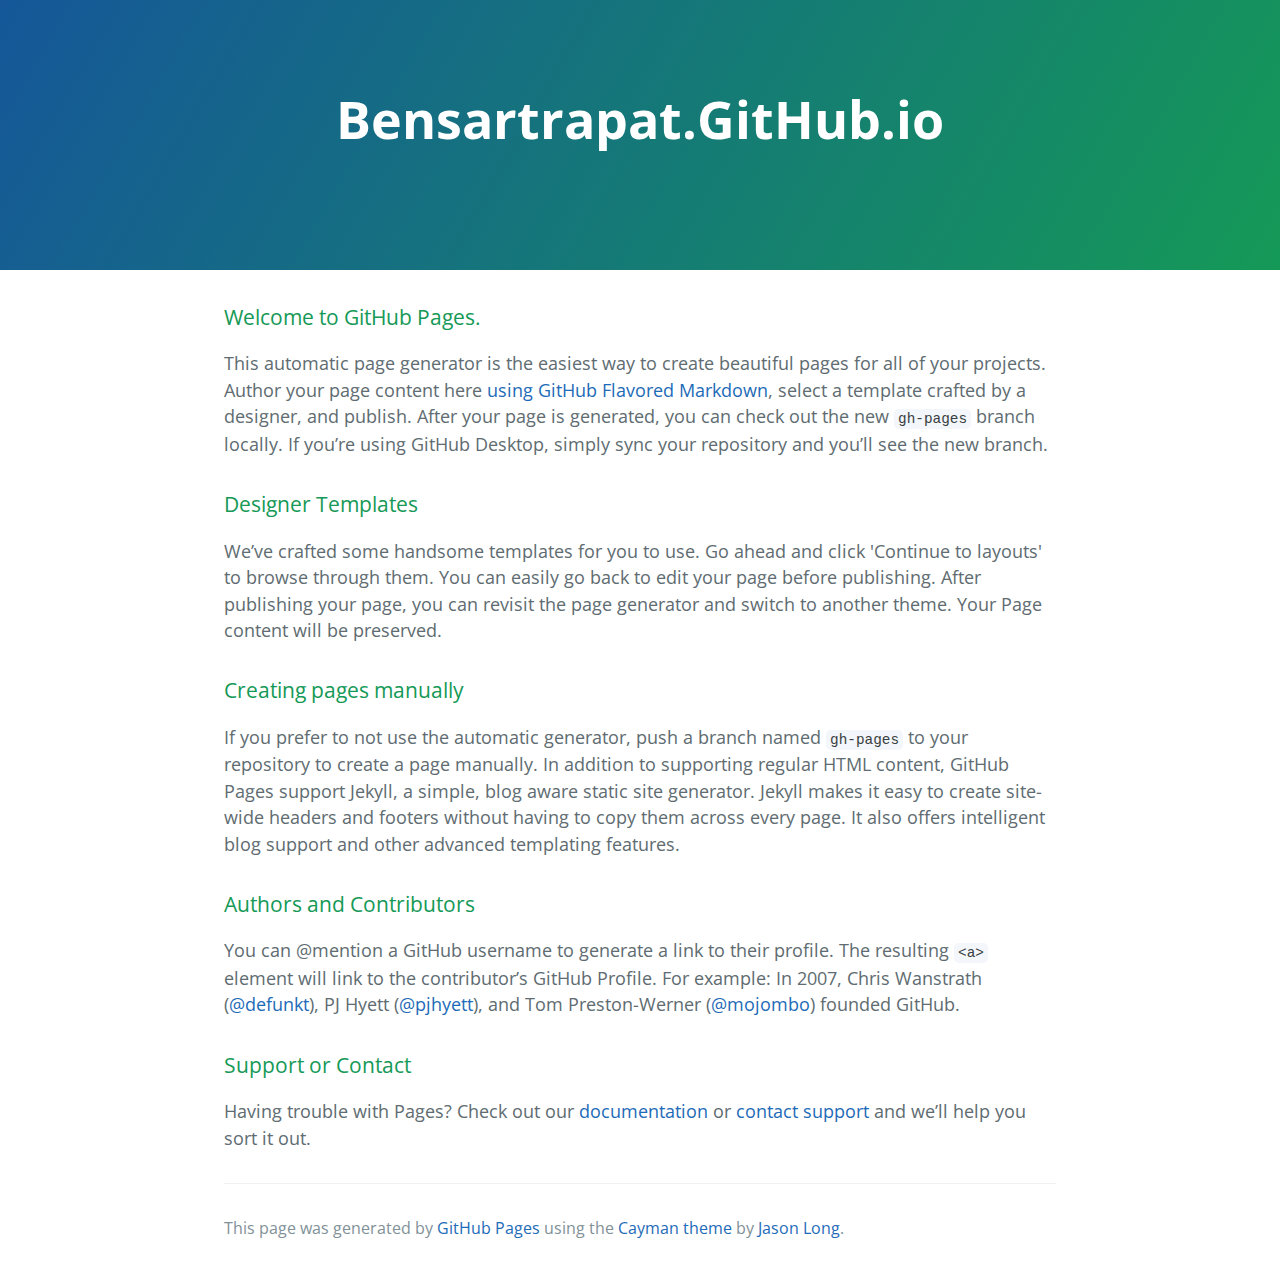
==== index.html @ 4a77f55a "Replace master branch with page content via GitHub" ====
<!DOCTYPE html>
<html lang="en-us">
  <head>
    <meta charset="UTF-8">
    <title>Bensartrapat.GitHub.io by bensartrapat</title>
    <meta name="viewport" content="width=device-width, initial-scale=1">
    <link rel="stylesheet" type="text/css" href="stylesheets/normalize.css" media="screen">
    <link href='https://fonts.googleapis.com/css?family=Open+Sans:400,700' rel='stylesheet' type='text/css'>
    <link rel="stylesheet" type="text/css" href="stylesheets/stylesheet.css" media="screen">
    <link rel="stylesheet" type="text/css" href="stylesheets/github-light.css" media="screen">
  </head>
  <body>
    <section class="page-header">
      <h1 class="project-name">Bensartrapat.GitHub.io</h1>
      <h2 class="project-tagline"></h2>
    </section>

    <section class="main-content">
      <h3>
<a id="welcome-to-github-pages" class="anchor" href="#welcome-to-github-pages" aria-hidden="true"><span aria-hidden="true" class="octicon octicon-link"></span></a>Welcome to GitHub Pages.</h3>

<p>This automatic page generator is the easiest way to create beautiful pages for all of your projects. Author your page content here <a href="https://guides.github.com/features/mastering-markdown/">using GitHub Flavored Markdown</a>, select a template crafted by a designer, and publish. After your page is generated, you can check out the new <code>gh-pages</code> branch locally. If you’re using GitHub Desktop, simply sync your repository and you’ll see the new branch.</p>

<h3>
<a id="designer-templates" class="anchor" href="#designer-templates" aria-hidden="true"><span aria-hidden="true" class="octicon octicon-link"></span></a>Designer Templates</h3>

<p>We’ve crafted some handsome templates for you to use. Go ahead and click 'Continue to layouts' to browse through them. You can easily go back to edit your page before publishing. After publishing your page, you can revisit the page generator and switch to another theme. Your Page content will be preserved.</p>

<h3>
<a id="creating-pages-manually" class="anchor" href="#creating-pages-manually" aria-hidden="true"><span aria-hidden="true" class="octicon octicon-link"></span></a>Creating pages manually</h3>

<p>If you prefer to not use the automatic generator, push a branch named <code>gh-pages</code> to your repository to create a page manually. In addition to supporting regular HTML content, GitHub Pages support Jekyll, a simple, blog aware static site generator. Jekyll makes it easy to create site-wide headers and footers without having to copy them across every page. It also offers intelligent blog support and other advanced templating features.</p>

<h3>
<a id="authors-and-contributors" class="anchor" href="#authors-and-contributors" aria-hidden="true"><span aria-hidden="true" class="octicon octicon-link"></span></a>Authors and Contributors</h3>

<p>You can @mention a GitHub username to generate a link to their profile. The resulting <code>&lt;a&gt;</code> element will link to the contributor’s GitHub Profile. For example: In 2007, Chris Wanstrath (<a href="https://github.com/defunkt" class="user-mention">@defunkt</a>), PJ Hyett (<a href="https://github.com/pjhyett" class="user-mention">@pjhyett</a>), and Tom Preston-Werner (<a href="https://github.com/mojombo" class="user-mention">@mojombo</a>) founded GitHub.</p>

<h3>
<a id="support-or-contact" class="anchor" href="#support-or-contact" aria-hidden="true"><span aria-hidden="true" class="octicon octicon-link"></span></a>Support or Contact</h3>

<p>Having trouble with Pages? Check out our <a href="https://help.github.com/pages">documentation</a> or <a href="https://github.com/contact">contact support</a> and we’ll help you sort it out.</p>

      <footer class="site-footer">

        <span class="site-footer-credits">This page was generated by <a href="https://pages.github.com">GitHub Pages</a> using the <a href="https://github.com/jasonlong/cayman-theme">Cayman theme</a> by <a href="https://twitter.com/jasonlong">Jason Long</a>.</span>
      </footer>

    </section>

  
  </body>
</html>
---- stylesheets/stylesheet.css ----
* {
  box-sizing: border-box; }

body {
  padding: 0;
  margin: 0;
  font-family: "Open Sans", "Helvetica Neue", Helvetica, Arial, sans-serif;
  font-size: 16px;
  line-height: 1.5;
  color: #606c71; }

a {
  color: #1e6bb8;
  text-decoration: none; }
  a:hover {
    text-decoration: underline; }

.btn {
  display: inline-block;
  margin-bottom: 1rem;
  color: rgba(255, 255, 255, 0.7);
  background-color: rgba(255, 255, 255, 0.08);
  border-color: rgba(255, 255, 255, 0.2);
  border-style: solid;
  border-width: 1px;
  border-radius: 0.3rem;
  transition: color 0.2s, background-color 0.2s, border-color 0.2s; }
  .btn + .btn {
    margin-left: 1rem; }

.btn:hover {
  color: rgba(255, 255, 255, 0.8);
  text-decoration: none;
  background-color: rgba(255, 255, 255, 0.2);
  border-color: rgba(255, 255, 255, 0.3); }

@media screen and (min-width: 64em) {
  .btn {
    padding: 0.75rem 1rem; } }

@media screen and (min-width: 42em) and (max-width: 64em) {
  .btn {
    padding: 0.6rem 0.9rem;
    font-size: 0.9rem; } }

@media screen and (max-width: 42em) {
  .btn {
    display: block;
    width: 100%;
    padding: 0.75rem;
    font-size: 0.9rem; }
    .btn + .btn {
      margin-top: 1rem;
      margin-left: 0; } }

.page-header {
  color: #fff;
  text-align: center;
  background-color: #159957;
  background-image: linear-gradient(120deg, #155799, #159957); }

@media screen and (min-width: 64em) {
  .page-header {
    padding: 5rem 6rem; } }

@media screen and (min-width: 42em) and (max-width: 64em) {
  .page-header {
    padding: 3rem 4rem; } }

@media screen and (max-width: 42em) {
  .page-header {
    padding: 2rem 1rem; } }

.project-name {
  margin-top: 0;
  margin-bottom: 0.1rem; }

@media screen and (min-width: 64em) {
  .project-name {
    font-size: 3.25rem; } }

@media screen and (min-width: 42em) and (max-width: 64em) {
  .project-name {
    font-size: 2.25rem; } }

@media screen and (max-width: 42em) {
  .project-name {
    font-size: 1.75rem; } }

.project-tagline {
  margin-bottom: 2rem;
  font-weight: normal;
  opacity: 0.7; }

@media screen and (min-width: 64em) {
  .project-tagline {
    font-size: 1.25rem; } }

@media screen and (min-width: 42em) and (max-width: 64em) {
  .project-tagline {
    font-size: 1.15rem; } }

@media screen and (max-width: 42em) {
  .project-tagline {
    font-size: 1rem; } }

.main-content :first-child {
  margin-top: 0; }
.main-content img {
  max-width: 100%; }
.main-content h1, .main-content h2, .main-content h3, .main-content h4, .main-content h5, .main-content h6 {
  margin-top: 2rem;
  margin-bottom: 1rem;
  font-weight: normal;
  color: #159957; }
.main-content p {
  margin-bottom: 1em; }
.main-content code {
  padding: 2px 4px;
  font-family: Consolas, "Liberation Mono", Menlo, Courier, monospace;
  font-size: 0.9rem;
  color: #383e41;
  background-color: #f3f6fa;
  border-radius: 0.3rem; }
.main-content pre {
  padding: 0.8rem;
  margin-top: 0;
  margin-bottom: 1rem;
  font: 1rem Consolas, "Liberation Mono", Menlo, Courier, monospace;
  color: #567482;
  word-wrap: normal;
  background-color: #f3f6fa;
  border: solid 1px #dce6f0;
  border-radius: 0.3rem; }
  .main-content pre > code {
    padding: 0;
    margin: 0;
    font-size: 0.9rem;
    color: #567482;
    word-break: normal;
    white-space: pre;
    background: transparent;
    border: 0; }
.main-content .highlight {
  margin-bottom: 1rem; }
  .main-content .highlight pre {
    margin-bottom: 0;
    word-break: normal; }
.main-content .highlight pre, .main-content pre {
  padding: 0.8rem;
  overflow: auto;
  font-size: 0.9rem;
  line-height: 1.45;
  border-radius: 0.3rem; }
.main-content pre code, .main-content pre tt {
  display: inline;
  max-width: initial;
  padding: 0;
  margin: 0;
  overflow: initial;
  line-height: inherit;
  word-wrap: normal;
  background-color: transparent;
  border: 0; }
  .main-content pre code:before, .main-content pre code:after, .main-content pre tt:before, .main-content pre tt:after {
    content: normal; }
.main-content ul, .main-content ol {
  margin-top: 0; }
.main-content blockquote {
  padding: 0 1rem;
  margin-left: 0;
  color: #819198;
  border-left: 0.3rem solid #dce6f0; }
  .main-content blockquote > :first-child {
    margin-top: 0; }
  .main-content blockquote > :last-child {
    margin-bottom: 0; }
.main-content table {
  display: block;
  width: 100%;
  overflow: auto;
  word-break: normal;
  word-break: keep-all; }
  .main-content table th {
    font-weight: bold; }
  .main-content table th, .main-content table td {
    padding: 0.5rem 1rem;
    border: 1px solid #e9ebec; }
.main-content dl {
  padding: 0; }
  .main-content dl dt {
    padding: 0;
    margin-top: 1rem;
    font-size: 1rem;
    font-weight: bold; }
  .main-content dl dd {
    padding: 0;
    margin-bottom: 1rem; }
.main-content hr {
  height: 2px;
  padding: 0;
  margin: 1rem 0;
  background-color: #eff0f1;
  border: 0; }

@media screen and (min-width: 64em) {
  .main-content {
    max-width: 64rem;
    padding: 2rem 6rem;
    margin: 0 auto;
    font-size: 1.1rem; } }

@media screen and (min-width: 42em) and (max-width: 64em) {
  .main-content {
    padding: 2rem 4rem;
    font-size: 1.1rem; } }

@media screen and (max-width: 42em) {
  .main-content {
    padding: 2rem 1rem;
    font-size: 1rem; } }

.site-footer {
  padding-top: 2rem;
  margin-top: 2rem;
  border-top: solid 1px #eff0f1; }

.site-footer-owner {
  display: block;
  font-weight: bold; }

.site-footer-credits {
  color: #819198; }

@media screen and (min-width: 64em) {
  .site-footer {
    font-size: 1rem; } }

@media screen and (min-width: 42em) and (max-width: 64em) {
  .site-footer {
    font-size: 1rem; } }

@media screen and (max-width: 42em) {
  .site-footer {
    font-size: 0.9rem; } }
---- stylesheets/github-light.css ----
/*
The MIT License (MIT)

Copyright (c) 2016 GitHub, Inc.

Permission is hereby granted, free of charge, to any person obtaining a copy
of this software and associated documentation files (the "Software"), to deal
in the Software without restriction, including without limitation the rights
to use, copy, modify, merge, publish, distribute, sublicense, and/or sell
copies of the Software, and to permit persons to whom the Software is
furnished to do so, subject to the following conditions:

The above copyright notice and this permission notice shall be included in all
copies or substantial portions of the Software.

THE SOFTWARE IS PROVIDED "AS IS", WITHOUT WARRANTY OF ANY KIND, EXPRESS OR
IMPLIED, INCLUDING BUT NOT LIMITED TO THE WARRANTIES OF MERCHANTABILITY,
FITNESS FOR A PARTICULAR PURPOSE AND NONINFRINGEMENT. IN NO EVENT SHALL THE
AUTHORS OR COPYRIGHT HOLDERS BE LIABLE FOR ANY CLAIM, DAMAGES OR OTHER
LIABILITY, WHETHER IN AN ACTION OF CONTRACT, TORT OR OTHERWISE, ARISING FROM,
OUT OF OR IN CONNECTION WITH THE SOFTWARE OR THE USE OR OTHER DEALINGS IN THE
SOFTWARE.

*/

.pl-c /* comment */ {
  color: #969896;
}

.pl-c1 /* constant, variable.other.constant, support, meta.property-name, support.constant, support.variable, meta.module-reference, markup.raw, meta.diff.header */,
.pl-s .pl-v /* string variable */ {
  color: #0086b3;
}

.pl-e /* entity */,
.pl-en /* entity.name */ {
  color: #795da3;
}

.pl-smi /* variable.parameter.function, storage.modifier.package, storage.modifier.import, storage.type.java, variable.other */,
.pl-s .pl-s1 /* string source */ {
  color: #333;
}

.pl-ent /* entity.name.tag */ {
  color: #63a35c;
}

.pl-k /* keyword, storage, storage.type */ {
  color: #a71d5d;
}

.pl-s /* string */,
.pl-pds /* punctuation.definition.string, string.regexp.character-class */,
.pl-s .pl-pse .pl-s1 /* string punctuation.section.embedded source */,
.pl-sr /* string.regexp */,
.pl-sr .pl-cce /* string.regexp constant.character.escape */,
.pl-sr .pl-sre /* string.regexp source.ruby.embedded */,
.pl-sr .pl-sra /* string.regexp string.regexp.arbitrary-repitition */ {
  color: #183691;
}

.pl-v /* variable */ {
  color: #ed6a43;
}

.pl-id /* invalid.deprecated */ {
  color: #b52a1d;
}

.pl-ii /* invalid.illegal */ {
  color: #f8f8f8;
  background-color: #b52a1d;
}

.pl-sr .pl-cce /* string.regexp constant.character.escape */ {
  font-weight: bold;
  color: #63a35c;
}

.pl-ml /* markup.list */ {
  color: #693a17;
}

.pl-mh /* markup.heading */,
.pl-mh .pl-en /* markup.heading entity.name */,
.pl-ms /* meta.separator */ {
  font-weight: bold;
  color: #1d3e81;
}

.pl-mq /* markup.quote */ {
  color: #008080;
}

.pl-mi /* markup.italic */ {
  font-style: italic;
  color: #333;
}

.pl-mb /* markup.bold */ {
  font-weight: bold;
  color: #333;
}

.pl-md /* markup.deleted, meta.diff.header.from-file */ {
  color: #bd2c00;
  background-color: #ffecec;
}

.pl-mi1 /* markup.inserted, meta.diff.header.to-file */ {
  color: #55a532;
  background-color: #eaffea;
}

.pl-mdr /* meta.diff.range */ {
  font-weight: bold;
  color: #795da3;
}

.pl-mo /* meta.output */ {
  color: #1d3e81;
}
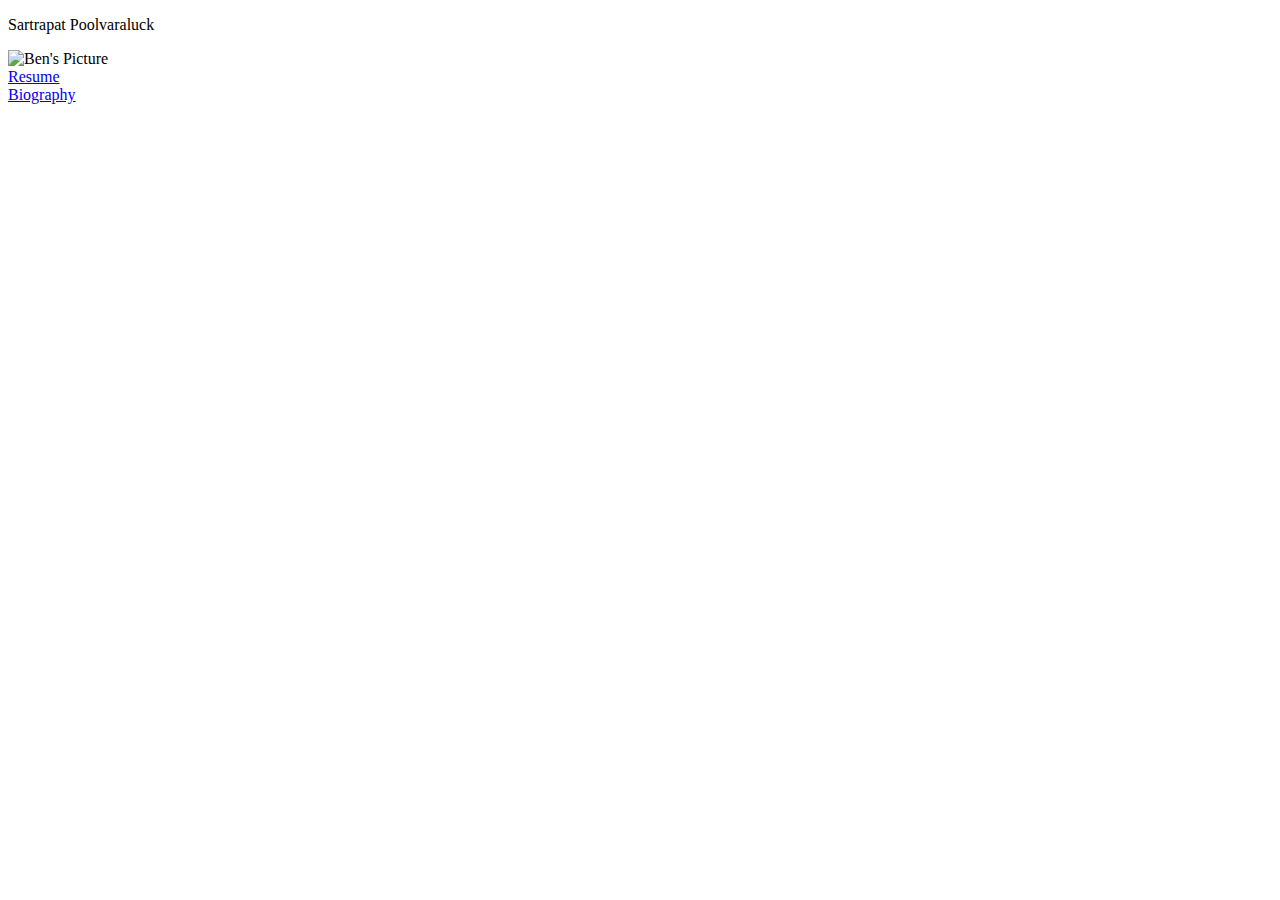
==== commit a9ce1fc2: "adding index.html" ====
--- a/index.html
+++ b/index.html
@@ -1,53 +1,22 @@
 <!DOCTYPE html>
-<html lang="en-us">
-  <head>
-    <meta charset="UTF-8">
-    <title>Bensartrapat.GitHub.io by bensartrapat</title>
-    <meta name="viewport" content="width=device-width, initial-scale=1">
-    <link rel="stylesheet" type="text/css" href="stylesheets/normalize.css" media="screen">
-    <link href='https://fonts.googleapis.com/css?family=Open+Sans:400,700' rel='stylesheet' type='text/css'>
-    <link rel="stylesheet" type="text/css" href="stylesheets/stylesheet.css" media="screen">
-    <link rel="stylesheet" type="text/css" href="stylesheets/github-light.css" media="screen">
-  </head>
-  <body>
-    <section class="page-header">
-      <h1 class="project-name">Bensartrapat.GitHub.io</h1>
-      <h2 class="project-tagline"></h2>
-    </section>
+<html>
 
-    <section class="main-content">
-      <h3>
-<a id="welcome-to-github-pages" class="anchor" href="#welcome-to-github-pages" aria-hidden="true"><span aria-hidden="true" class="octicon octicon-link"></span></a>Welcome to GitHub Pages.</h3>
+	<head>
+		<title>Sartrapat's Homepage</title>
+		<meta charset="utf-8">
+	</head>
 
-<p>This automatic page generator is the easiest way to create beautiful pages for all of your projects. Author your page content here <a href="https://guides.github.com/features/mastering-markdown/">using GitHub Flavored Markdown</a>, select a template crafted by a designer, and publish. After your page is generated, you can check out the new <code>gh-pages</code> branch locally. If you’re using GitHub Desktop, simply sync your repository and you’ll see the new branch.</p>
+	<body>
+	<p>Sartrapat Poolvaraluck</p>
+	<!--add a photo-->
+	<img src="githubpic.JPG" alt="Ben's Picture" style="width:128px;height:128px;">
+	<BR>
+	<a href="https://github.com/bensartrapat/bensartrapat.github.io/blob/master/resume.html">Resume</a>
+	<BR>
+	<a href="https://github.com/bensartrapat/bensartrapat.github.io/blob/master/bio.html">Biography</a>
 
-<h3>
-<a id="designer-templates" class="anchor" href="#designer-templates" aria-hidden="true"><span aria-hidden="true" class="octicon octicon-link"></span></a>Designer Templates</h3>
 
-<p>We’ve crafted some handsome templates for you to use. Go ahead and click 'Continue to layouts' to browse through them. You can easily go back to edit your page before publishing. After publishing your page, you can revisit the page generator and switch to another theme. Your Page content will be preserved.</p>
 
-<h3>
-<a id="creating-pages-manually" class="anchor" href="#creating-pages-manually" aria-hidden="true"><span aria-hidden="true" class="octicon octicon-link"></span></a>Creating pages manually</h3>
+	</body>
 
-<p>If you prefer to not use the automatic generator, push a branch named <code>gh-pages</code> to your repository to create a page manually. In addition to supporting regular HTML content, GitHub Pages support Jekyll, a simple, blog aware static site generator. Jekyll makes it easy to create site-wide headers and footers without having to copy them across every page. It also offers intelligent blog support and other advanced templating features.</p>
-
-<h3>
-<a id="authors-and-contributors" class="anchor" href="#authors-and-contributors" aria-hidden="true"><span aria-hidden="true" class="octicon octicon-link"></span></a>Authors and Contributors</h3>
-
-<p>You can @mention a GitHub username to generate a link to their profile. The resulting <code>&lt;a&gt;</code> element will link to the contributor’s GitHub Profile. For example: In 2007, Chris Wanstrath (<a href="https://github.com/defunkt" class="user-mention">@defunkt</a>), PJ Hyett (<a href="https://github.com/pjhyett" class="user-mention">@pjhyett</a>), and Tom Preston-Werner (<a href="https://github.com/mojombo" class="user-mention">@mojombo</a>) founded GitHub.</p>
-
-<h3>
-<a id="support-or-contact" class="anchor" href="#support-or-contact" aria-hidden="true"><span aria-hidden="true" class="octicon octicon-link"></span></a>Support or Contact</h3>
-
-<p>Having trouble with Pages? Check out our <a href="https://help.github.com/pages">documentation</a> or <a href="https://github.com/contact">contact support</a> and we’ll help you sort it out.</p>
-
-      <footer class="site-footer">
-
-        <span class="site-footer-credits">This page was generated by <a href="https://pages.github.com">GitHub Pages</a> using the <a href="https://github.com/jasonlong/cayman-theme">Cayman theme</a> by <a href="https://twitter.com/jasonlong">Jason Long</a>.</span>
-      </footer>
-
-    </section>
-
-  
-  </body>
-</html>
+</html>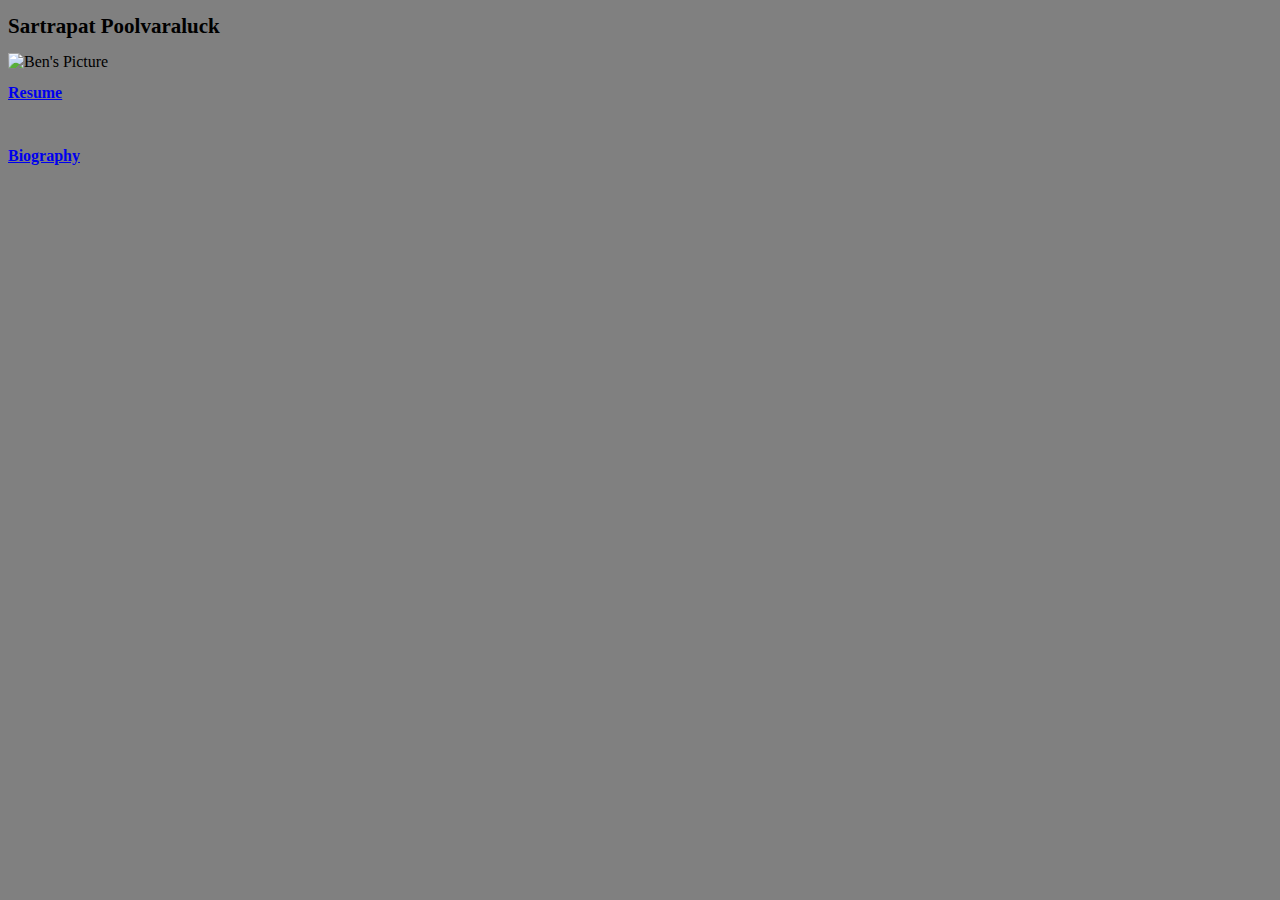
==== commit c2ef1e59: "implementing css" ====
--- a/index.html
+++ b/index.html
@@ -4,16 +4,16 @@
 	<head>
 		<title>Sartrapat's Homepage</title>
 		<meta charset="utf-8">
+		<link rel="stylesheet" type="text/css" href="indexstyle.css"/>
 	</head>
 
 	<body>
-	<p>Sartrapat Poolvaraluck</p>
-	<!--add a photo-->
+	<h1>Sartrapat Poolvaraluck</h1>
 	<img src="githubpic.JPG" alt="Ben's Picture" style="width:128px;height:128px;">
 	<BR>
-	<a href="https://github.com/bensartrapat/bensartrapat.github.io/blob/master/resume.html">Resume</a>
+	<h2><a href="resume.html">Resume</a></h2>
 	<BR>
-	<a href="https://github.com/bensartrapat/bensartrapat.github.io/blob/master/bio.html">Biography</a>
+	<h2><a href="bio.html">Biography</a></h2>
 
 
 
--- a/indexstyle.css
+++ b/indexstyle.css
@@ -0,0 +1,15 @@
+body {
+	background-color: gray;
+}
+
+/*Style for the name*/
+h1 {
+	font-weight: bold;
+	font-size: 21px;
+}
+
+/*Style for the links*/
+h2 {
+	font-weight: bold;
+	font-size: 16px;
+}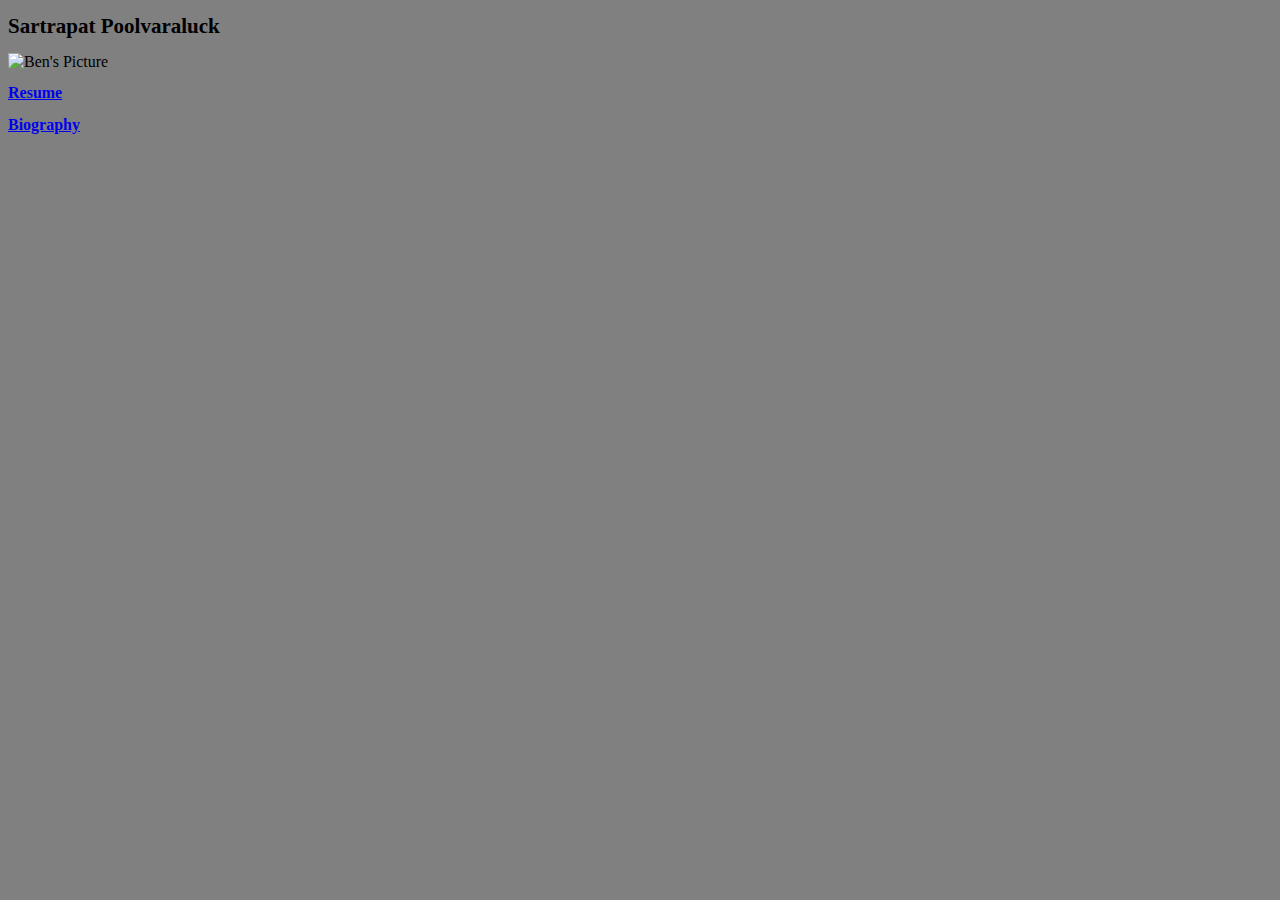
==== commit 6f1d207d: "edit README and polish on other files" ====
--- a/index.html
+++ b/index.html
@@ -8,14 +8,15 @@
 	</head>
 
 	<body>
+
 	<h1>Sartrapat Poolvaraluck</h1>
+
 	<img src="githubpic.JPG" alt="Ben's Picture" style="width:128px;height:128px;">
 	<BR>
+
 	<h2><a href="resume.html">Resume</a></h2>
-	<BR>
+
 	<h2><a href="bio.html">Biography</a></h2>
-
-
 
 	</body>
 
